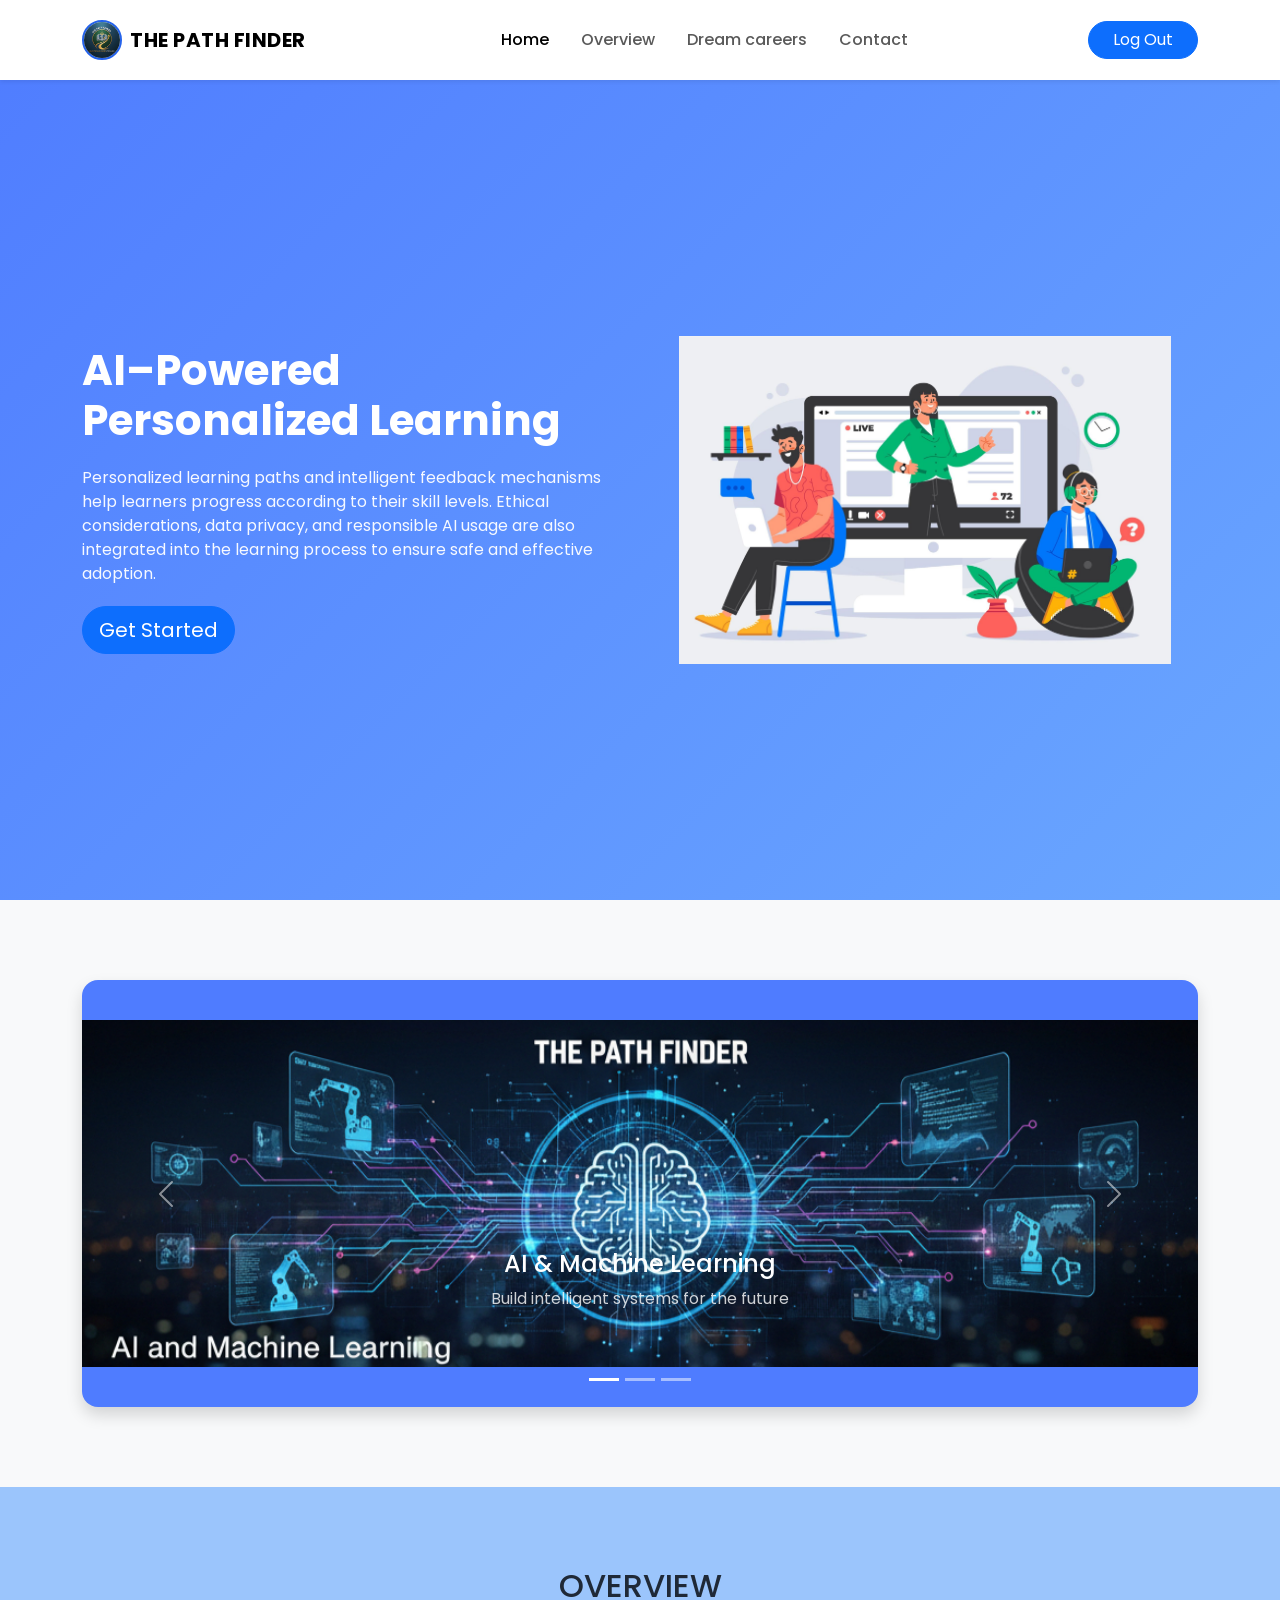
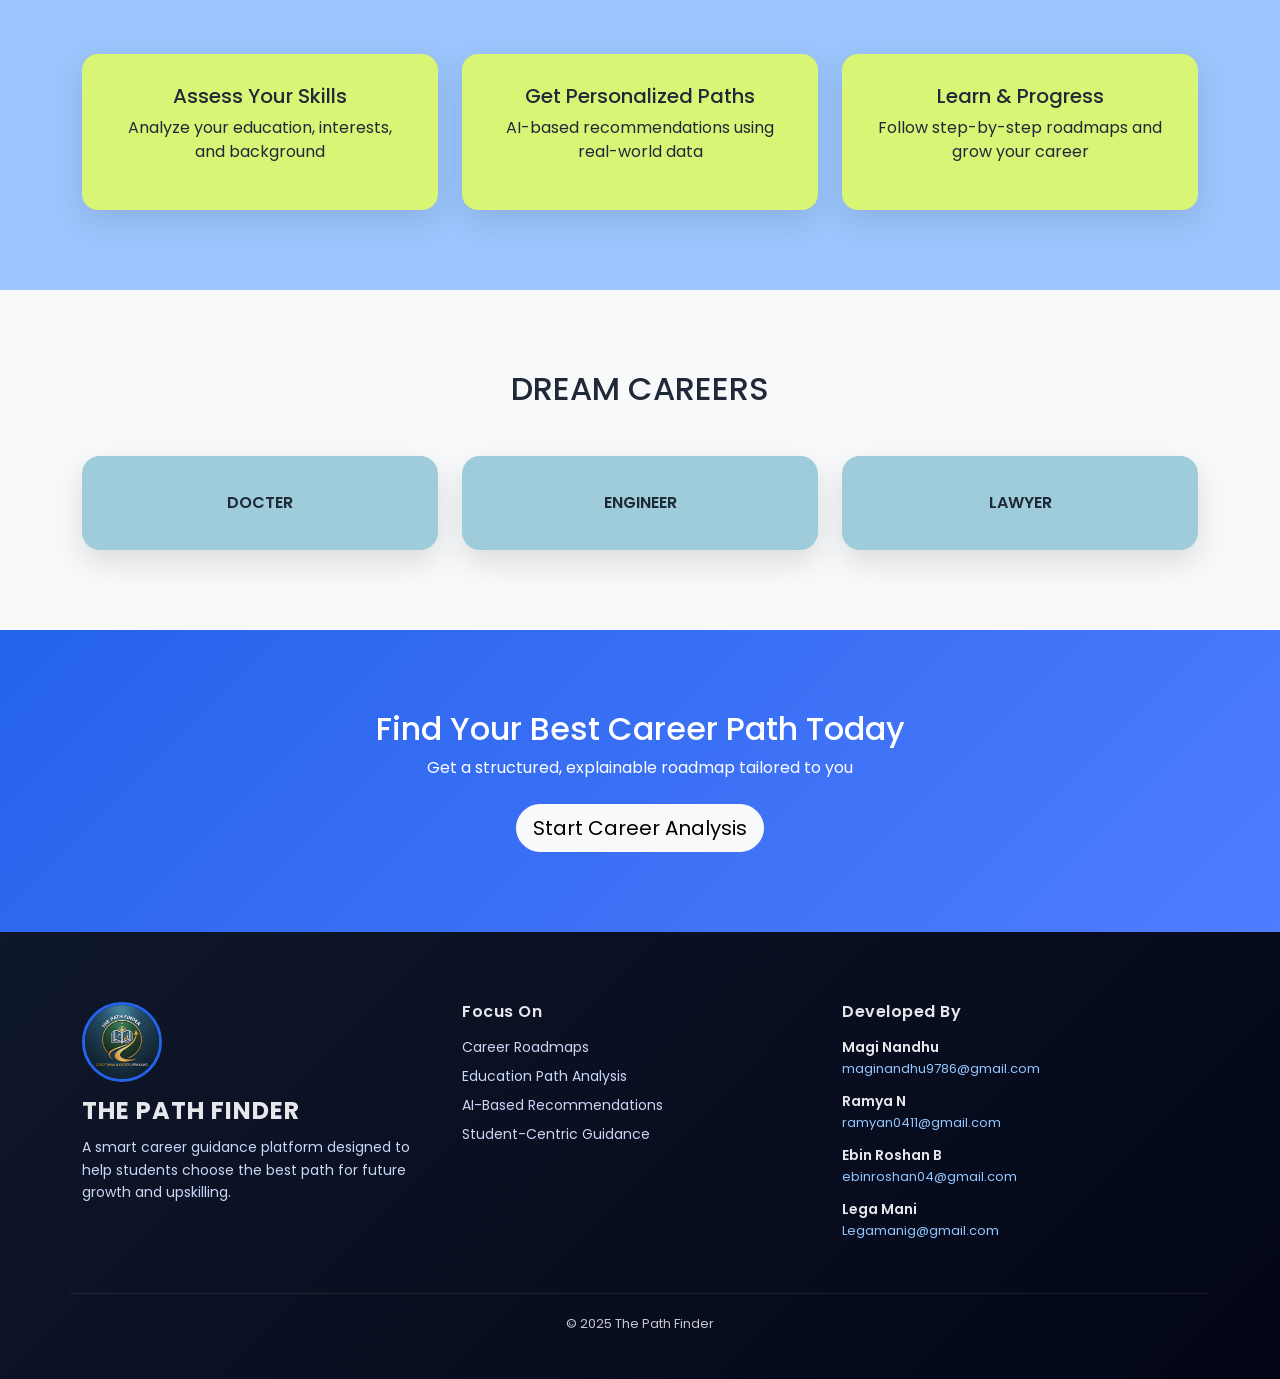
==== home.html @ 8bb46c31 "Initial commit" ====
<!DOCTYPE html>
<html lang="en">
<head>
<meta charset="UTF-8">
<meta name="viewport" content="width=device-width, initial-scale=1.0">
<title>The Path Finder</title>

<!-- Bootstrap -->
<link href="https://cdn.jsdelivr.net/npm/bootstrap@5.3.2/dist/css/bootstrap.min.css" rel="stylesheet">

<!-- Google Font -->
<link href="https://fonts.googleapis.com/css2?family=Poppins:wght@300;400;600;700&display=swap" rel="stylesheet">

<link rel="stylesheet" href="./style.css">
</head>

<body>

<!-- ================= NAVBAR ================= -->
<nav class="navbar navbar-expand-lg fixed-top bg-white shadow-sm">
  <div class="container">
    <a class="navbar-brand d-flex align-items-center fw-bold" href="#">
    <img src="./source/logo.webp" alt="The Path Finder Logo" class="navbar-logo">
    <span class="ms-2">THE PATH FINDER</span>
</a>

    <button class="navbar-toggler" data-bs-toggle="collapse" data-bs-target="#navMenu">
      <span class="navbar-toggler-icon"></span>
    </button>

    <div class="collapse navbar-collapse" id="navMenu">
      <ul class="navbar-nav mx-auto">
        <li class="nav-item"><a class="nav-link active" href="#">Home</a></li>
        <li class="nav-item"><a class="nav-link" href="#overview">Overview</a></li>
        <li class="nav-item"><a class="nav-link" href="#paths">Dream careers</a></li>
        <li class="nav-item"><a class="nav-link" href="#about">Contact</a></li>
      </ul>
      <a href="index.html" class="btn btn-primary rounded-pill px-4" onclick="logoutUser()">Log Out</a>
    </div>
  </div>
</nav>

<!-- ================= HERO ================= -->
<section class="hero-section d-flex align-items-center">
  <div class="container">
    <div class="row align-items-center">

      <div class="col-md-6">
        <h1 class="hero-title">
          AI–Powered <br>
          Personalized Learning
        </h1>
        <p class="hero-subtitle">
        Personalized learning paths and intelligent feedback
mechanisms help learners progress according to their skill levels.
Ethical considerations, data privacy, and responsible AI usage are also
integrated into the learning process to ensure safe and effective
adoption.
        </p>
        <a href="suggestion.html" class="btn btn-primary btn-lg rounded-pill">
          Get Started
        </a>
      </div>

      <div class="col-md-6 text-center">
        <img src="./source/Home.webp" class="img-fluid hero-img" alt="AI Learning">
      </div>

    </div>
  </div>
</section>

<!-- ================= IMAGE CAROUSEL ================= -->
<section class="section bg-light">
<div class="container">

<div id="careerCarousel" 
     class="carousel slide carousel-fade" 
     data-bs-ride="carousel"
     data-bs-interval="3000">

  <!-- Indicators -->
  <div class="carousel-indicators">
    <button type="button" data-bs-target="#careerCarousel" data-bs-slide-to="0" class="active"></button>
    <button type="button" data-bs-target="#careerCarousel" data-bs-slide-to="1"></button>
    <button type="button" data-bs-target="#careerCarousel" data-bs-slide-to="2"></button>
  </div>

  <!-- Slides -->
  <div class="carousel-inner rounded-4 shadow">

    <div class="carousel-item active">
      <img src="./source/1.webp"
           class="d-block w-100"
           alt="AI and Machine Learning">
      <div class="carousel-caption d-none d-md-block">
        <h4>AI & Machine Learning</h4>
        <p>Build intelligent systems for the future</p>
      </div>
    </div>

    <div class="carousel-item">
      <img src="./source/2.webp"
           class="d-block w-100"
           alt="Data Science">
      <div class="carousel-caption d-none d-md-block">
        <h4>Data Science</h4>
        <p>Make data-driven decisions</p>
      </div>
    </div>

    <div class="carousel-item">
      <img src="./source/3.webp"
           class="d-block w-100"
           alt="Design and Creativity">
      <div class="carousel-caption d-none d-md-block">
        <h4>Design & Creativity</h4>
        <p>Create user-centered digital experiences</p>
      </div>
    </div>

  </div>

  <!-- Controls -->
  <button class="carousel-control-prev" type="button" data-bs-target="#careerCarousel" data-bs-slide="prev">
    <span class="carousel-control-prev-icon"></span>
  </button>

  <button class="carousel-control-next" type="button" data-bs-target="#careerCarousel" data-bs-slide="next">
    <span class="carousel-control-next-icon"></span>
  </button>

</div>

</div>
</section>


<!-- ================= HOW IT WORKS ================= -->
<section class="section text-center" id="overview">
<div class="container">
<h2 class="mb-5">OVERVIEW</h2>

<div class="row g-4">
  <div class="col-md-4">
    <div class="info-card">
      <h5>Assess Your Skills</h5>
      <p>Analyze your education, interests, and background</p>
    </div>
  </div>
  <div class="col-md-4">
    <div class="info-card">
      <h5>Get Personalized Paths</h5>
      <p>AI-based recommendations using real-world data</p>
    </div>
  </div>
  <div class="col-md-4">
    <div class="info-card">
      <h5>Learn & Progress</h5>
      <p>Follow step-by-step roadmaps and grow your career</p>
    </div>
  </div>
</div>

</div>
</section>

<!-- ================= CATEGORIES ================= -->
<section class="section bg-light" id="paths">
<div class="container text-center">
<h2 class="mb-5">DREAM CAREERS</h2>

<div class="row g-4">
  <div class="col-md-4">
    <div class="career-card">DOCTER</div>
  </div>
  <div class="col-md-4">
    <div class="career-card">ENGINEER</div>
  </div>
  <div class="col-md-4">
    <div class="career-card">LAWYER</div>
  </div>
</div>

</div>
</section>

<!-- ================= CTA ================= -->
<section class="cta-section text-center">
<div class="container">
<h2>Find Your Best Career Path Today</h2>
<p class="mb-4">Get a structured, explainable roadmap tailored to you</p>
<a href="suggestion.html" class="btn btn-light btn-lg rounded-pill">
Start Career Analysis
</a>
</div>
</section>
<!-- ================= MODERN FOOTER ================= -->
<footer class="modern-footer">
  <div class="container">

    <div class="row footer-top">

      <!-- BRAND SECTION -->
      <div class="col-lg-4 col-md-6 footer-brand">
        <img src="./source/logo.webp" alt="The Path Finder Logo" class="footer-logo">
        <h4>THE PATH FINDER</h4>
        <p>
          A smart career guidance platform designed to help students
          choose the best path for future growth and upskilling.
        </p>
      </div>

      <!-- QUICK INFO -->
      <div class="col-lg-4 col-md-6 footer-info">
        <h6>Focus On</h6>
        <ul>
          <li>Career Roadmaps</li>
          <li>Education Path Analysis</li>
          <li>AI-Based Recommendations</li>
          <li>Student-Centric Guidance</li>
        </ul>
      </div>

      <!-- DEVELOPERS -->
      <div class="col-lg-4 col-md-12 footer-dev">
        <h6>Developed By</h6>

        <p><strong>Magi Nandhu</strong><br>
          <a href="mailto:maginandhu9786@gmail.com">maginandhu9786@gmail.com</a>
        </p>

        <p><strong>Ramya N</strong><br>
          <a href="mailto:ramyan0411@gmail.com">ramyan0411@gmail.com</a>
        </p>

        <p><strong>Ebin Roshan B</strong><br>
          <a href="mailto:ebinroshan04@gmail.com">ebinroshan04@gmail.com</a>
        </p>

        <p><strong>Lega Mani</strong><br>
          <a href="mailto:Legamanig@gmail.com">Legamanig@gmail.com</a>
        </p>
      </div>

    </div>

    <!-- BOTTOM BAR -->
    <div class="footer-bottom">
      <p>© 2025 The Path Finder</p>
    </div>

  </div>
</footer>




<script src="https://cdn.jsdelivr.net/npm/bootstrap@5.3.2/dist/js/bootstrap.bundle.min.js"></script>
</body>
</html>
---- style.css ----
/* ================= BASE ================= */
* {
    margin: 0;
    padding: 0;
    box-sizing: border-box;
    font-family: "Poppins", sans-serif;
}

body {
    background: #9bc5fc;
    color: #1f2937;
    scroll-behavior: smooth;
}

/* ================= NAVBAR ================= */
.navbar {
    padding: 15px 0;
    background-color: #1f2937;
}

/* Circular logo crop */
.navbar-logo {
    width: 40px;
    height: 40px;
    border-radius: 50%;
    object-fit: cover;
    border: 2px solid #2563eb; /* optional border */
}

.navbar-brand span {
    letter-spacing: 0.5px;
}


.nav-link {
    font-weight: 500;
    margin: 0 8px;
}

.nav-link:hover {
    color: #2563eb;
}

/* ================= HERO ================= */
.hero-section {
    min-height: 100vh;
    padding-top: 100px;
    background: linear-gradient(135deg, #4f7cff, #6aa7ff);
    color: #fff;
}

.hero-title {
    font-size: 42px;
    font-weight: 700;
    line-height: 1.2;
}

.hero-subtitle {
    margin: 20px 0;
    font-size: 16px;
    opacity: 0.95;
}

.hero-img {
    max-width: 90%;
}

/* ================= SECTIONS ================= */
.section {
    padding: 80px 0;
}

/* ================= CAROUSEL ================= */
.carousel-inner {
    padding: 40px 0;
    color: #8bd8e2;
    background-color: #4f7cff;
}

.carousel-item h3 {
    font-weight: 600;
}

.carousel-item p {
    opacity: 0.8;
}

/* ================= INFO CARDS ================= */
.info-card {
    background: #d9f576;
    padding: 30px;
    border-radius: 16px;
    box-shadow: 0 10px 30px rgba(0,0,0,0.1);
    transition: 0.3s;
}

.info-card:hover {
    transform: translateY(-8px);
}

/* ================= CAREER CARDS ================= */
.career-card {
    background: #9eccda;
    padding: 35px;
    border-radius: 18px;
    font-weight: 600;
    box-shadow: 0 12px 30px rgba(0,0,0,0.12);
    transition: 0.3s;
}

.career-card:hover {
    transform: translateY(-10px);
    background: #6adc9b;
}

/* ================= CTA ================= */
.cta-section {
    background: linear-gradient(135deg, #2563eb, #4f7cff);
    color: white;
    padding: 80px 0;
}

/* ================= MODERN FOOTER ================= */

.modern-footer {
    background: linear-gradient(135deg, #0f172a, #020617);
    color: #e5e7eb;
    padding: 70px 0 30px;
    font-size: 14px;
}

.footer-top {
    padding-bottom: 40px;
    border-bottom: 1px solid rgba(255,255,255,0.08);
}

/* Brand */
.footer-brand img {
    width: 80px;
    height: 80px;
    border-radius: 50%;
    object-fit: cover;
    border: 3px solid #2563eb;
    margin-bottom: 15px;
}

.footer-brand h4 {
    font-weight: 700;
    letter-spacing: 1px;
    margin-bottom: 10px;
}

.footer-brand p {
    font-size: 14px;
    line-height: 1.6;
    color: #cbd5f5;
}

/* Info section */
.footer-info h6,
.footer-dev h6 {
    font-weight: 600;
    margin-bottom: 15px;
    letter-spacing: 0.5px;
}

.footer-info ul {
    list-style: none;
    padding: 0;
}

.footer-info ul li {
    margin-bottom: 8px;
    color: #cbd5f5;
}

/* Developers */
.footer-dev p {
    margin-bottom: 12px;
}

.footer-dev strong {
    font-weight: 600;
}

.modern-footer a {
    color: #93c5fd;
    text-decoration: none;
    font-size: 13px;
}

.modern-footer a:hover {
    text-decoration: underline;
}

/* Bottom bar */
.footer-bottom {
    text-align: center;
    padding-top: 20px;
    font-size: 13px;
    opacity: 0.85;
}

/* Responsive */
@media (max-width: 768px) {
    .footer-brand,
    .footer-info,
    .footer-dev {
        text-align: center;
        margin-bottom: 30px;
    }

    .footer-info ul {
        padding-left: 0;
    }
}

.developers p {
    margin-bottom: 6px;
}

/* Mobile alignment */
@media (max-width: 768px) {
    .footer-brand {
        align-items: center;
        text-align: center;
    }

    .text-md-end {
        text-align: center !important;
    }
}


.developers p {
    margin: 4px 0;
}


/* ================= RESPONSIVE ================= */
@media (max-width: 768px) {
    .hero-title {
        font-size: 32px;
    }
    .hero-section {
        text-align: center;
    }
}
.suggestion-card {
    background: #fff;
    padding: 25px;
    border-radius: 12px;
    box-shadow: 0 8px 25px rgba(0,0,0,0.1);
    transition: 0.3s;
}
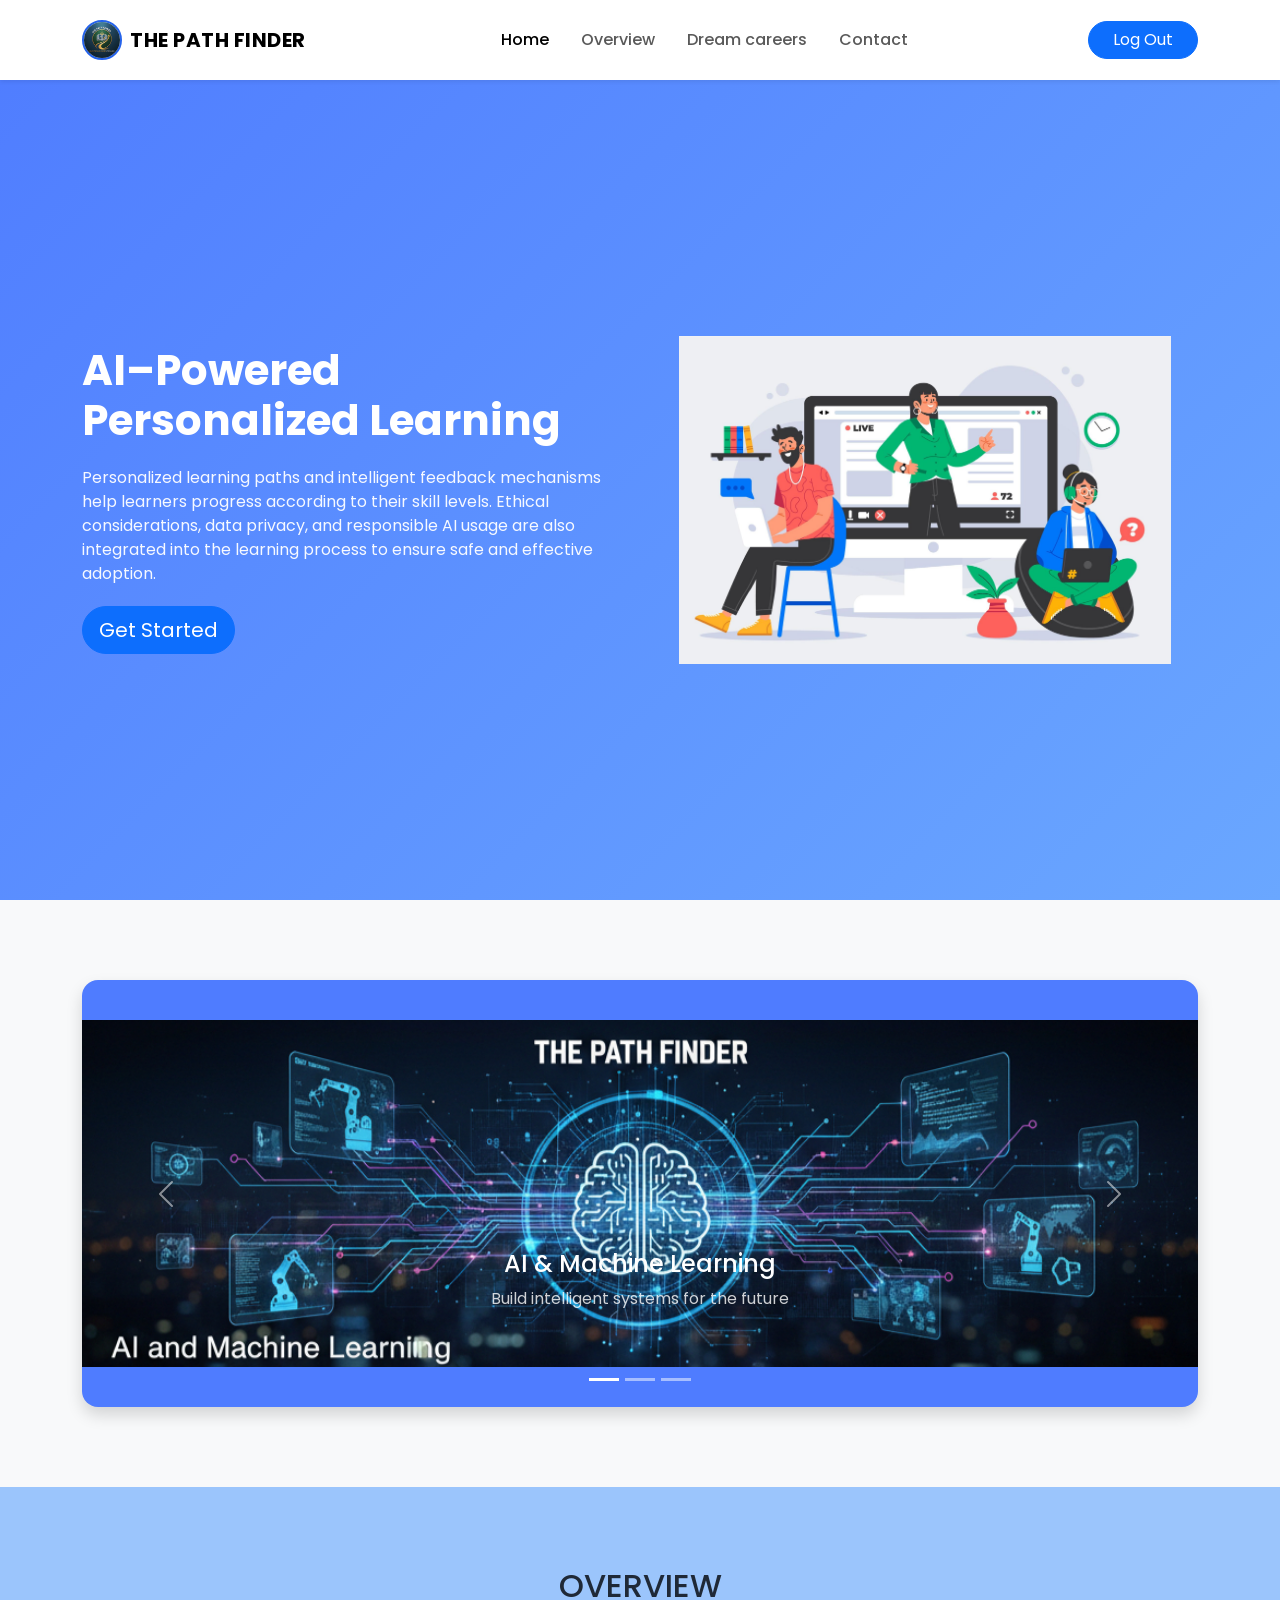
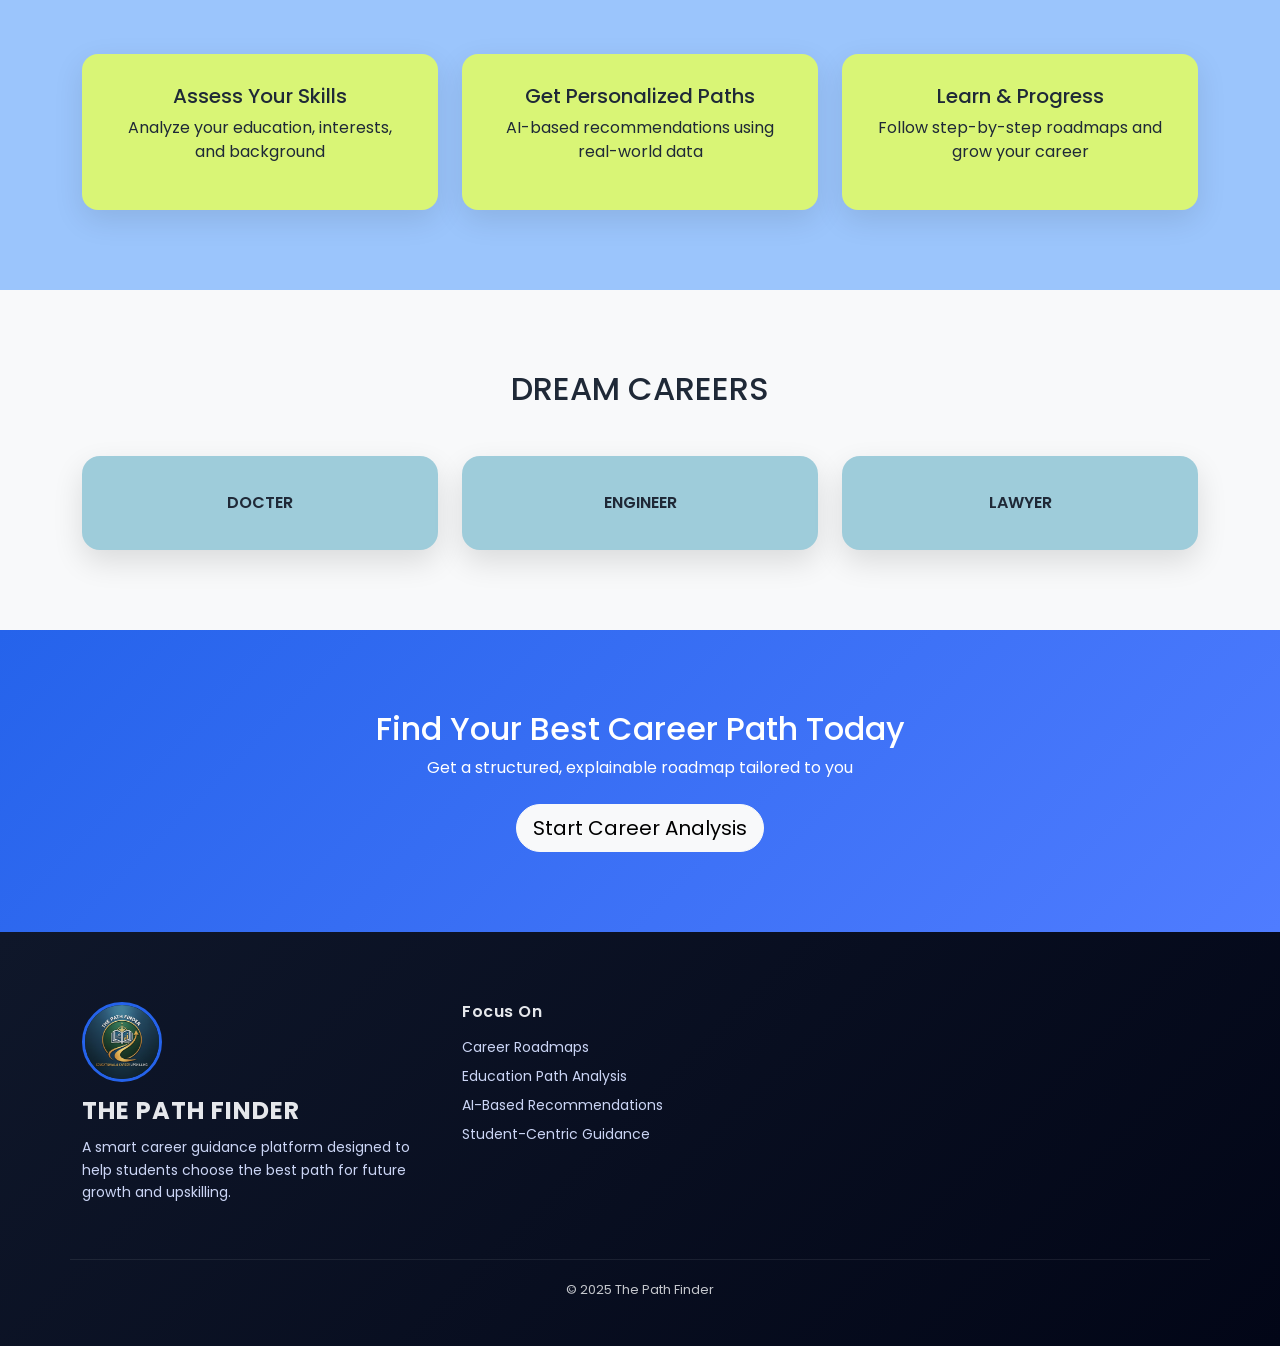
==== commit 05313d12: "Updated home page" ====
--- a/home.html
+++ b/home.html
@@ -222,27 +222,6 @@
         </ul>
       </div>
 
-      <!-- DEVELOPERS -->
-      <div class="col-lg-4 col-md-12 footer-dev">
-        <h6>Developed By</h6>
-
-        <p><strong>Magi Nandhu</strong><br>
-          <a href="mailto:maginandhu9786@gmail.com">maginandhu9786@gmail.com</a>
-        </p>
-
-        <p><strong>Ramya N</strong><br>
-          <a href="mailto:ramyan0411@gmail.com">ramyan0411@gmail.com</a>
-        </p>
-
-        <p><strong>Ebin Roshan B</strong><br>
-          <a href="mailto:ebinroshan04@gmail.com">ebinroshan04@gmail.com</a>
-        </p>
-
-        <p><strong>Lega Mani</strong><br>
-          <a href="mailto:Legamanig@gmail.com">Legamanig@gmail.com</a>
-        </p>
-      </div>
-
     </div>
 
     <!-- BOTTOM BAR -->
